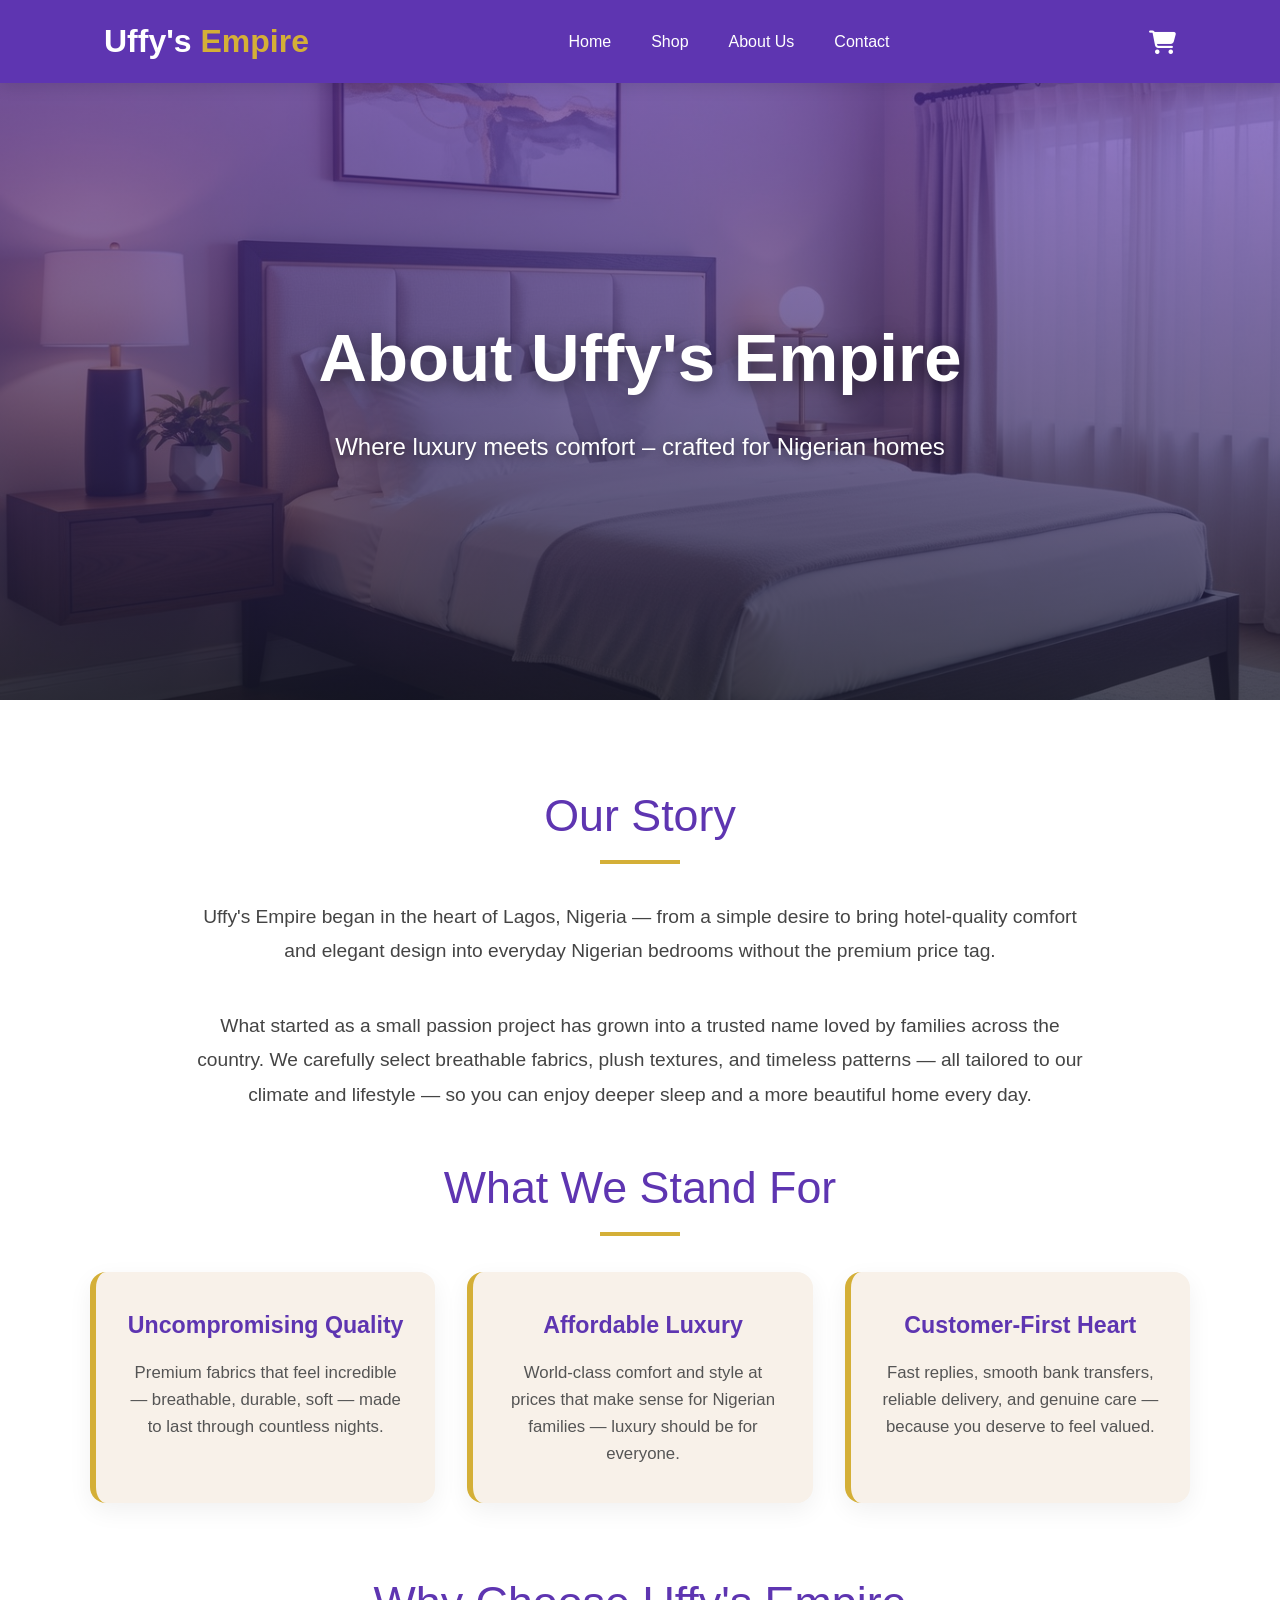
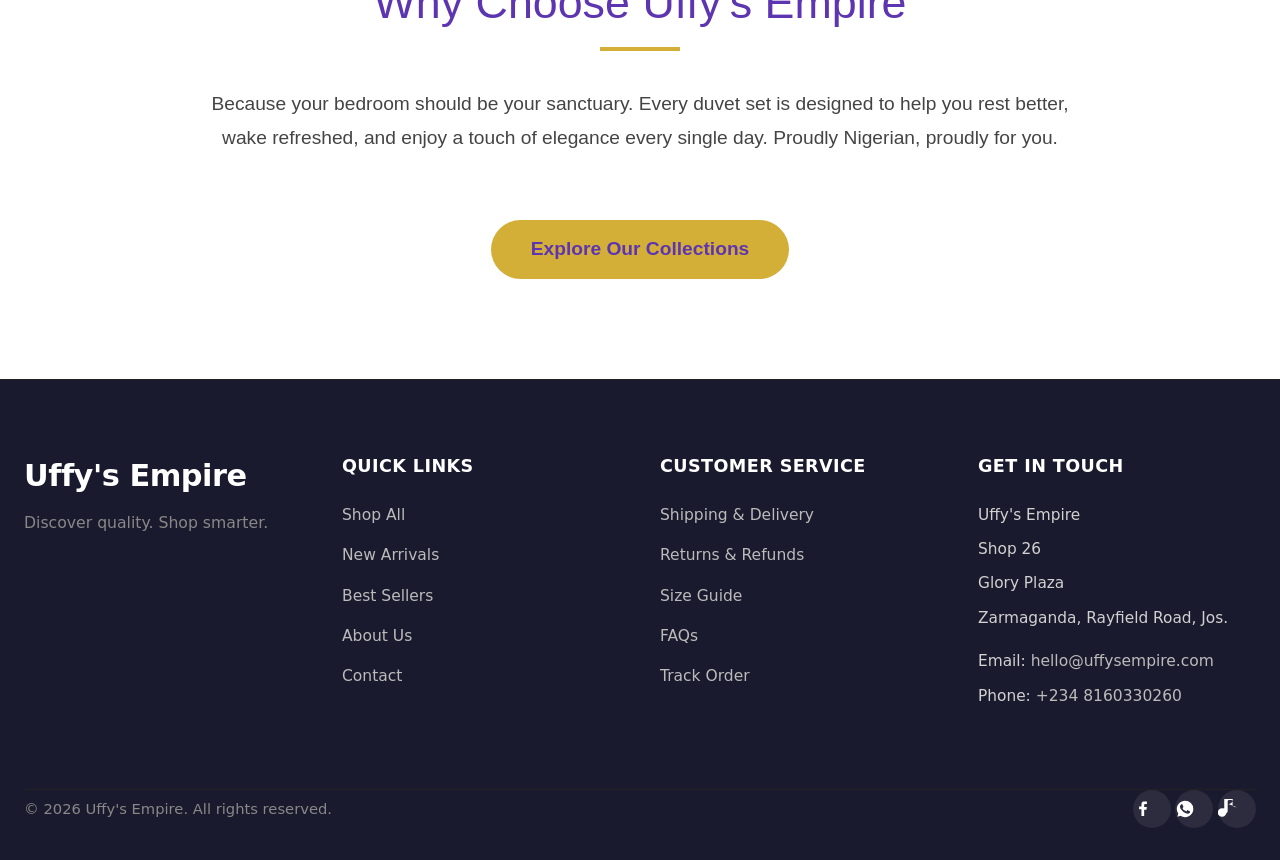
==== about.html @ 8145c13a "Create about.html" ====
<!DOCTYPE html>
<html lang="en">

<head>
    <meta charset="UTF-8" />
    <meta name="viewport" content="width=device-width, initial-scale=1.0" />
    <title>About Us - Uffy Empire | Premium Bedding & Duvets in Nigeria</title>
    <meta name="description"
        content="Discover the story behind Uffy Empire – luxury bedding crafted for Nigerian homes with comfort, style, and affordability." />
    <link rel="stylesheet" href="styles.css" />
    <link rel="stylesheet" href="https://cdnjs.cloudflare.com/ajax/libs/font-awesome/6.5.1/css/all.min.css">
    <!-- If you have any additional fonts or icons, include them here -->
</head>

<body>

    <!-- Navbar (copy your existing navbar from index.html) -->
    <nav class="navbar">
        <div class="nav-container">
            <div class="logo">
                <h2>Uffy's <span> Empire</span></h2>
            </div>
            <ul class="nav-menu" id="nav-menu">
                <li><a href="index.html">Home</a></li>
                <li><a href="shop.html">Shop</a></li>
                <li><a href="about.html">About Us</a></li>
                <li><a href="#footer">Contact</a></li>
            </ul>
            <div class="nav-icons">
                <i class="fas fa-shopping-cart cart-icon"></i>
            </div>
            <div class="hamburger" id="hamburger">
                <span></span>
                <span></span>
                <span></span>
            </div>
        </div>
    </nav>

    <!-- Page Header / Hero -->
    <section class="about-hero">
        <div class="hero-content">
            <h1>About Uffy's Empire</h1>
            <p>Where luxury meets comfort – crafted for Nigerian homes</p>
        </div>
    </section>

    <!-- Main Content -->
    <section class="about-section">
        <div class="container">

            <!-- Our Story -->
            <div class="section-title">Our Story</div>
            <p class="about-text">
                Uffy's Empire began in the heart of Lagos, Nigeria — from a simple desire to bring hotel-quality comfort
                and elegant design into everyday Nigerian bedrooms without the premium price tag.
            </p>
            <p class="about-text">
                What started as a small passion project has grown into a trusted name loved by families across the
                country. We carefully select breathable fabrics, plush textures, and timeless patterns — all tailored to
                our climate and lifestyle — so you can enjoy deeper sleep and a more beautiful home every day.
            </p>

            <!-- Core Values -->
            <div class="section-title">What We Stand For</div>

            <div class="values-grid">
                <div class="value-card">
                    <h3>Uncompromising Quality</h3>
                    <p>Premium fabrics that feel incredible — breathable, durable, soft — made to last through countless
                        nights.</p>
                </div>

                <div class="value-card">
                    <h3>Affordable Luxury</h3>
                    <p>World-class comfort and style at prices that make sense for Nigerian families — luxury should be
                        for everyone.</p>
                </div>

                <div class="value-card">
                    <h3>Customer-First Heart</h3>
                    <p>Fast replies, smooth bank transfers, reliable delivery, and genuine care — because you deserve to
                        feel valued.</p>
                </div>
            </div>

            <!-- Why Choose Us -->
            <div class="section-title">Why Choose Uffy's Empire</div>
            <p class="about-text centered">
                Because your bedroom should be your sanctuary. Every duvet set is designed to help you rest better, wake
                refreshed, and enjoy a touch of elegance every single day. Proudly Nigerian, proudly for you.
            </p>

            <!-- Call to Action -->
            <div class="cta-wrapper">
                <a href="shop.html" class="cta-btn">Explore Our Collections</a>
            </div>

        </div>
    </section>

    <!-- Footer -->
    <footer id="footer" class="site-footer">
        <div class="footer-container">

            <div class="footer-top">
                <!-- Column 1 - Brand / About snippet -->
                <div class="footer-brand">
                    <h3 class="brand-name">Uffy's Empire</h3>
                    <p class="brand-tagline">Discover quality. Shop smarter.</p>
                </div>

                <!-- Column 2 - Quick Links -->
                <div class="footer-column">
                    <h4>Quick Links</h4>
                    <ul>
                        <li><a href="/shop">Shop All</a></li>
                        <li><a href="/collections/new-arrivals">New Arrivals</a></li>
                        <li><a href="/collections/best-sellers">Best Sellers</a></li>
                        <li><a href="/pages/about-us">About Us</a></li>
                        <li><a href="/pages/contact">Contact</a></li>
                    </ul>
                </div>

                <!-- Column 3 - Customer Service -->
                <div class="footer-column">
                    <h4>Customer Service</h4>
                    <ul>
                        <li><a href="/pages/shipping">Shipping & Delivery</a></li>
                        <li><a href="/pages/returns">Returns & Refunds</a></li>
                        <li><a href="/pages/size-guide">Size Guide</a></li>
                        <li><a href="/pages/faq">FAQs</a></li>
                        <li><a href="/pages/track-order">Track Order</a></li>
                    </ul>
                </div>

                <!-- Column 4 - Contact & Address -->
                <div class="footer-column contact-column">
                    <h4>Get in Touch</h4>
                    <address>
                        <p>Uffy's Empire</p>
                        <p>Shop 26</p>
                        <p>Glory Plaza</p>
                        <p>Zarmaganda, Rayfield Road, Jos.</p>
                        <p class="mt-2">Email: <a href="mailto:hello@uffysempire.com">hello@uffysempire.com</a></p>
                        <p>Phone: <a href="tel:+2348160330260">+234 8160330260</a></p>
                    </address>
                </div>
            </div>

            <!-- Bottom bar -->
            <div class="footer-bottom">
                <div class="footer-bottom-left">
                    <p>© 2026 Uffy's Empire. All rights reserved.</p>
                </div>
                <div class="social">
                    <a href="#" aria-label="Facebook" class="social-link">
                        <svg viewBox="0 0 24 24" fill="currentColor">
                            <path
                                d="M13.397 20.997v-8.196h2.765l.411-3.209h-3.176V7.548c0-.926.258-1.56 1.587-1.56h1.684V3.127C15.849 3.038 14.888 3 13.629 3c-2.07 0-3.492.633-3.492 3.492v2.605H7.332v3.209h2.805v8.198h3.26z" />
                        </svg>
                    </a>
                    <a href="#" aria-label="WhatsApp" class="social-link">
                        <svg viewBox="0 0 24 24" fill="currentColor">
                            <path
                                d="M17.472 14.382c-.297-.149-1.758-.867-2.03-.967-.273-.099-.471-.148-.67.15-.197.297-.767.966-.94 1.164-.173.198-.347.223-.644.075-.297-.15-1.255-.463-2.39-1.475-.883-.788-1.48-1.761-1.653-2.059-.173-.297-.018-.458.13-.606.134-.133.298-.347.446-.52.149-.174.198-.298.297-.497.099-.198.05-.371-.025-.52-.074-.149-.669-1.612-.916-2.207-.242-.579-.487-.5-.669-.51-.173-.008-.371-.01-.57-.01-.198 0-.52.074-.792.372-.272.297-1.04 1.016-1.04 2.479 0 1.462 1.065 2.875 1.213 3.074.149.198 2.096 3.2 5.077 4.487.709.306 1.262.489 1.694.625.712.227 1.36.195 1.871.118.571-.085 1.758-.719 2.006-1.413.248-.694.248-1.289.173-1.413-.074-.124-.272-.198-.57-.347m-5.421 7.403h-.004a9.87 9.87 0 01-5.031-1.378l-.361-.214-3.741.982.998-3.648-.235-.374a9.86 9.86 0 01-1.51-5.26c.001-5.45 4.436-9.884 9.888-9.884 2.64 0 5.122 1.03 6.988 2.898a9.825 9.825 0 012.893 6.994c-.003 5.45-4.437 9.884-9.885 9.884" />
                        </svg>
                    </a>
                    <a href="https://www.tiktok.com/@uffy_luxurybedding" aria-label="TikTok" class="social-link">
                        <svg viewBox="0 0 448 512" fill="currentColor">
                            <path
                                d="M448 209.91a162.5 162.5 0 0 1-106.8-38.6l-.07-108.8a35.66 35.66 0 0 0-35.6-35.6h-54.3a35.66 35.66 0 0 0-35.6 35.6v237.3a72.5 72.5 0 1 1-72.5-72.5c13.3 0 25.9 3.6 36.8 10.1l.07 108.8a108.8 108.8 0 1 1-108.8-108.8c20.7 0 40.2 5.9 56.8 16.3l.07-237.3a108.8 108.8 0 1 1 108.8 108.8c-20.7 0-40.2-5.9-56.8-16.3z" />
                        </svg>
                    </a>
                </div>
            </div>

        </div>
    </footer>
    <!-- ... paste your footer code here ... -->

    <script src="script.js"></script>
</body>

</html>
---- styles.css ----
/* styles.css */
:root {
    --purple: #5E35B1;
    --gold: #D4AF37;
    --dark: #1A1A2E;
    --light: #F8F1E9;
}

* {
    margin: 0;
    padding: 0;
    box-sizing: border-box;
}

body {
    font-family: 'Segoe UI', Tahoma, Geneva, Verdana, sans-serif;
    background-color: var(--light);
    color: #333;
    line-height: 1.6;
}

/* Navbar */
.navbar {
    background-color: var(--purple);
    color: white;
    position: fixed;
    top: 0;
    width: 100%;
    z-index: 1000;
    box-shadow: 0 4px 15px rgba(0, 0, 0, 0.1);
}

.nav-container {
    max-width: 1200px;
    margin: 0 auto;
    padding: 1rem 5%;
    display: flex;
    align-items: center;
    justify-content: space-between;
}

.logo h2 {
    font-size: 2rem;
    font-weight: 700;
    color: white;
}

.nav-container img {
    width: 50px;
    height: 50px;
    border-radius: 20%;
}

.logo span {
    color: var(--gold);
}

.nav-menu {
    display: flex;
    gap: 2.5rem;
    list-style: none;
}

.nav-menu a {
    color: white;
    text-decoration: none;
    font-weight: 500;
    transition: color 0.3s;
}

.nav-menu a:hover {
    color: var(--gold);
}

.nav-icons {
    display: flex;
    align-items: center;
    gap: 1.5rem;
}

.cart-icon {
    font-size: 1.5rem;
    cursor: pointer;
    transition: transform 0.3s;
}

.cart-icon:hover {
    transform: scale(1.2);
}

.hamburger {
    display: none;
    flex-direction: column;
    gap: 5px;
    cursor: pointer;
}

.hamburger span {
    width: 25px;
    height: 3px;
    background-color: white;
    transition: all 0.3s;
}

/* Hero */
.hero {
    height: 100vh;
    background-image: linear-gradient(rgba(94, 53, 177, 0.65), rgba(26, 26, 46, 0.75)),
        url("images/hero section.jpg");
    background-size: cover;
    background-position: center;
    display: flex;
    align-items: center;
    justify-content: center;
    text-align: center;
    color: white;
    margin-top: 70px;
}

.hero-content {
    max-width: 800px;
    padding: 0 20px;
}

.hero-content h1 {
    font-size: 4.5rem;
    margin-bottom: 1rem;
    text-shadow: 0 4px 20px rgba(0, 0, 0, 0.6);
}

.hero-content p {
    font-size: 1.4rem;
    margin-bottom: 2.5rem;
    text-shadow: 0 2px 10px rgba(0, 0, 0, 0.5);
}

.cta-btn {
    background-color: var(--gold);
    color: var(--purple);
    padding: 14px 40px;
    font-size: 1.2rem;
    font-weight: 700;
    border: none;
    border-radius: 50px;
    cursor: pointer;
    transition: all 0.4s;
    text-decoration: none;
    display: inline-block;
}

.cta-btn:hover {
    background-color: white;
    transform: translateY(-5px);
    box-shadow: 0 10px 30px rgba(212, 175, 55, 0.4);
}

/* Products Section */
.products-section {
    padding: 100px 5% 80px;
    background-color: white;
}

.promo {
    text-align: center;
    font-size: 1.15rem;
    color: var(--gold);
    margin-bottom: 2.5rem;
    margin: 30px;
    padding: 30px;
}

.container {
    max-width: 1200px;
    margin: 0 auto;
}

.section-title {
    text-align: center;
    font-size: 2.8rem;
    color: var(--purple);
    margin-bottom: 3rem;
    position: relative;
}

.section-title::after {
    content: '';
    width: 80px;
    height: 4px;
    background: var(--gold);
    position: absolute;
    bottom: -12px;
    left: 50%;
    transform: translateX(-50%);
}

.products-grid {
    display: grid;
    grid-template-columns: repeat(auto-fit, minmax(320px, 1fr));
    gap: 2.5rem;
}

.product-card {
    background: white;
    border-radius: 20px;
    overflow: hidden;
    box-shadow: 0 10px 30px rgba(0, 0, 0, 0.08);
    transition: all 0.4s;
}

.product-card:hover {
    transform: translateY(-15px);
    box-shadow: 0 20px 40px rgba(94, 53, 177, 0.15);
}

.product-card img {
    width: 100%;
    height: 280px;
    object-fit: cover;
}

.product-info {
    padding: 1.8rem;
    text-align: center;
}

.product-info h3 {
    font-size: 1.35rem;
    color: var(--purple);
    margin-bottom: 0.5rem;
}

.product-info p {
    color: #666;
    margin-bottom: 1.2rem;
    font-size: 0.95rem;
}

.product-info .price {
    font-size: 1.5rem;
    font-weight: 700;
    color: var(--gold);
    margin-bottom: 1.2rem;
}

.buy-btn {
    background-color: var(--purple);
    color: white;
    border: none;
    padding: 12px 35px;
    font-size: 1.05rem;
    border-radius: 50px;
    cursor: pointer;
    transition: all 0.3s;
    width: 100%;
}

.buy-btn:hover {
    background-color: var(--gold);
    color: var(--purple);
    transform: scale(1.05);
}

/* Modal - Core fixes for scrolling & height control */
.modal {
    display: none;
    position: fixed;
    inset: 0;
    /* modern way: top/right/bottom/left = 0 */
    width: 100%;
    height: 100%;
    background-color: rgba(0, 0, 0, 0.75);
    align-items: center;
    justify-content: center;
    z-index: 2000;
    overflow-y: auto;
    /* ← allows the whole modal to scroll if needed */
    padding: 20px 10px;
    /* breathing room on small screens */
}

.modal-content {
    background: white;
    max-width: 700px;
    width: 90%;
    max-width: 720px;
    /* slightly wider cap is fine */
    max-height: 92vh;
    /* ← very important: prevent content taller than viewport */
    overflow-y: auto;
    /* ← THIS IS THE MAIN FIX: scroll inside the modal */
    border-radius: 20px;
    box-shadow: 0 20px 60px rgba(0, 0, 0, 0.3);
    position: relative;
}

/* Make inner layout flexible and prevent crushing */
.modal-body {
    display: flex;
    flex-direction: column;
    gap: 1.5rem;
    padding: 2rem;
    min-height: 0;
    /* helps flex children not overflow badly */
}

/* On larger screens → side-by-side image + details */
@media (min-width: 768px) {
    .modal-body {
        flex-direction: row;
        align-items: flex-start;
    }

    #modal-img {
        width: 45%;
        max-height: 420px;
        /* prevent huge images from forcing scroll too early */
        object-fit: cover;
        border-radius: 15px;
    }

    .modal-details {
        padding-left: 2rem;
    }
}

/* Small screens — make sure everything stacks nicely */
@media (max-width: 767px) {
    .modal-content {
        max-height: 90vh;
        /* tighter on phones */
    }

    #modal-img {
        max-height: 280px;
    }

    .modal-body {
        padding: 1.5rem 1.2rem;
    }

    .confirm-btn {
        padding: 14px;
        font-size: 1.1rem;
    }
}

.close-btn {
    position: absolute;
    top: 15px;
    right: 25px;
    font-size: 2.5rem;
    color: #aaa;
    cursor: pointer;
    z-index: 10;
    transition: color 0.3s;
}

.close-btn:hover {
    color: var(--purple);
}

.modal-body {
    display: flex;
    flex-direction: column;
    gap: 1.5rem;
    padding: 2rem;
}

@media (min-width: 768px) {
    .modal-body {
        flex-direction: row;
    }
}

#modal-img {
    width: 100%;
    max-height: 320px;
    object-fit: cover;
    border-radius: 15px;
}

@media (min-width: 768px) {
    #modal-img {
        width: 45%;
    }
}

.modal-details {
    flex: 1;
}

.modal-details h3 {
    color: var(--purple);
    font-size: 1.8rem;
    margin-bottom: 0.5rem;
}

.modal-price {
    font-size: 2rem;
    font-weight: 700;
    color: var(--gold);
    margin-bottom: 1.5rem;
}

/* Optional: style when max quantity is reached */
#qty-plus.disabled {
    opacity: 0.5;
    cursor: not-allowed;
    background: #ccc;
}

.transfer-box {
    background: #f8f1e9;
    padding: 1.5rem;
    border-radius: 15px;
    border-left: 6px solid var(--gold);
    margin-bottom: 2rem;
}

.transfer-box h4 {
    color: var(--purple);
    margin-bottom: 1rem;
    font-size: 1.25rem;
}

.transfer-box p {
    margin: 8px 0;
    font-size: 1.05rem;
}

.note {
    font-style: italic;
    color: #555;
    margin-top: 1rem;
}

.confirm-btn {
    background: var(--gold);
    color: var(--purple);
    border: none;
    width: 100%;
    padding: 16px;
    font-size: 1.2rem;
    font-weight: 700;
    border-radius: 50px;
    cursor: pointer;
    transition: all 0.3s;
}

.confirm-btn:hover {
    background: var(--purple);
    color: white;
}

.testimonials-section {
    background: #f8f6f2;
    padding: 5rem 1.5rem 4rem;
    font-family: system-ui, -apple-system, sans-serif;
}

.container {
    max-width: 1400px;
    margin: 0 auto;
}

.section-header {
    text-align: center;
    margin-bottom: 3.5rem;
}

.section-header h2 {
    font-size: 2.6rem;
    color: #1a1a1a;
    margin-bottom: 0.8rem;
    font-weight: 700;
    letter-spacing: -0.5px;
}

.section-header p {
    font-size: 1.15rem;
    color: #555;
    max-width: 580px;
    margin: 0 auto;
}

.testimonials-grid {
    display: grid;
    grid-template-columns: 1fr;
    gap: 2rem;
    max-width: 1100px;
    margin: 0 auto;
}

.testimonial-card {
    background: white;
    border-radius: 16px;
    overflow: hidden;
    box-shadow: 0 10px 30px rgba(0, 0, 0, 0.08);
    transition: transform 0.28s ease, box-shadow 0.28s ease;
}

.testimonial-card:hover {
    transform: translateY(-8px);
    box-shadow: 0 20px 40px rgba(0, 0, 0, 0.12);
}

.testimonial-image img {
    width: 100%;
    height: 220px;
    object-fit: cover;
    object-position: center;
}

.testimonial-content {
    padding: 1.8rem 1.6rem 2rem;
    text-align: center;
}

.quote {
    font-size: 1.05rem;
    line-height: 1.65;
    color: #333;
    margin: 0 0 1.4rem;
    font-style: italic;
}

.author {
    margin-bottom: 1rem;
}

.name {
    font-weight: 600;
    color: #111;
    font-size: 1.05rem;
    display: block;
}

.location {
    color: #777;
    font-size: 0.95rem;
}

.stars {
    color: #f4c430;
    font-size: 1.4rem;
    letter-spacing: 3px;
}

/* ── Responsive Layout ──────────────────────────────────────── */

@media (min-width: 640px) {
    .testimonials-grid {
        grid-template-columns: repeat(2, 1fr);
    }

    .testimonial-image img {
        height: 240px;
    }
}

@media (min-width: 940px) {
    .testimonials-grid {
        grid-template-columns: repeat(4, 1fr);
        gap: 1.8rem;
    }

    .testimonial-image img {
        height: 180px;
    }

    .quote {
        font-size: 1rem;
    }
}

@media (min-width: 1200px) {
    .testimonials-section {
        padding: 7rem 2rem 5rem;
    }

    .section-header h2 {
        font-size: 3.2rem;
    }

    .testimonial-image img {
        height: 200px;
    }
}

/* Very small phones */
@media (max-width: 480px) {
    .section-header h2 {
        font-size: 2.1rem;
    }

    .testimonial-image img {
        height: 200px;
    }
}

/* Footer */
.site-footer {
    background: var(--dark);
    color: #d1d1d1;
    font-family: system-ui, -apple-system, sans-serif;

    padding: 4.5rem 0 2rem;
    border-top: 1px solid #222;
}

.footer-container {
    max-width: 1400px;
    margin: 0 auto;
    padding: 0 24px;
}

.footer-top {
    display: grid;
    grid-template-columns: repeat(auto-fit, minmax(220px, 1fr));
    gap: 3rem 2.5rem;
    margin-bottom: 4.5rem;
}

.footer-brand .brand-name {
    color: white;
    font-size: 1.9rem;
    font-weight: 700;
    margin: 0 0 0.6rem;
    letter-spacing: -0.5px;
}

.footer-brand .brand-tagline {
    color: #888;
    font-size: 0.98rem;
    margin: 0;
    max-width: 260px;
}

.footer-column h4 {
    color: white;
    font-size: 1.1rem;
    font-weight: 600;
    margin: 0 0 1.4rem;
    letter-spacing: 0.4px;
    text-transform: uppercase;
}

.footer-column ul {
    list-style: none;
    padding: 0;
    margin: 0;
}

.footer-column li {
    margin-bottom: 0.9rem;
}

.footer-column a {
    color: #bbb;
    text-decoration: none;
    font-size: 0.97rem;
    transition: all 0.22s ease;
}

.footer-column a:hover,
.footer-column a:focus {
    color: white;
    transform: translateX(4px);
}

address {
    font-style: normal;
    line-height: 1.7;
    font-size: 0.96rem;
}

address p {
    margin: 0.5rem 0;
}

address a {
    color: #bbb;
    text-decoration: none;
}

address a:hover {
    color: #fff;
    text-decoration: underline;
}

.mt-2 {
    margin-top: 1.1rem;
}

/* ── Bottom Bar ──────────────────────────────────────── */
/* ── Bottom Bar ──────────────────────────────────────── */
.footer-bottom {
    display: flex;
    flex-wrap: nowrap;
    justify-content: space-between;
    align-items: center;
    padding: 2.2rem auto;
    border-top: 1px solid #222;
    font-size: 0.92rem;
    color: #888;
}

.footer-bottom-left {
    margin-bottom: 1rem;
    /* space when it wraps on mobile */
}

.social-icons {
    display: inline-flex;
    gap: 0.8rem;
    /* slightly more breathing room between icons */
    align-items: center;
}

.social-link {
    color: white;
    width: 38px;
    height: 38px;
    display: inline-flex;
    place-items: center;
    border-radius: 50%;
    /* circle is more modern & common */
    transition: all 0.25s ease;
    background: rgba(255, 255, 255, 0.08);
    /* subtle background */
}

.social-link svg {
    width: 20px;
    height: 20px;
}

.social-link:hover,
.social-link:focus {
    color: white;
    background: var(--purple);
    transform: translateY(-3px);
}

/* ── Push social icons to the right ─────────────────────────────── */
@media (min-width: 640px) {
    .footer-bottom {
        flex-wrap: nowrap;
    }

    .footer-bottom-left {
        margin-bottom: 0;
    }

    .social-icons {
        margin-left: auto;
        /* ← this is the key line */
    }
}

/* Mobile – center everything when stacked */
@media (max-width: 639px) {
    .footer-bottom {
        flex-direction: column;
        text-align: center;
        gap: 1.4rem;
    }

    .social-icons {
        justify-content: center;
    }
}

/* Responsive Media Queries */
@media (max-width: 992px) {
    .hero-content h1 {
        font-size: 3.5rem;
    }
}

@media (max-width: 768px) {
    .hamburger {
        display: flex;
    }

    .nav-menu {
        position: fixed;
        top: 70px;
        left: -100%;
        width: 100%;
        height: calc(100vh - 70px);
        background: var(--purple);
        flex-direction: column;
        align-items: center;
        justify-content: center;
        gap: 2.5rem;
        transition: left 0.4s ease;
        z-index: 999;
    }

    .nav-menu.active {
        left: 0;
    }

    .products-grid {
        grid-template-columns: repeat(auto-fit, minmax(280px, 1fr));
    }

    .hero-content h1 {
        font-size: 3rem;
    }
}

@media (max-width: 480px) {
    .hero-content h1 {
        font-size: 2.6rem;
    }

    .section-title {
        font-size: 2.3rem;
    }
}


/* ── About Page Specific ──────────────────────────────────────────────── */

.about-hero {
    height: 60vh;
    background-image: linear-gradient(rgba(94, 53, 177, 0.65), rgba(26, 26, 46, 0.75)),
        url("images/about\ hero.jpg");
    /* ← replace with your image */
    display: flex;
    align-items: center;
    justify-content: center;
    text-align: center;
    color: white;
    margin-top: 70px;
    background-repeat: no-repeat;
    background-size: cover;
    background-position: center;
    height: 70vh;
}

.about-hero h1 {
    font-size: 4.2rem;
    margin-bottom: 1rem;
    text-shadow: 0 4px 20px rgba(0, 0, 0, 0.6);
}

.about-hero p {
    font-size: 1.5rem;
    max-width: 800px;
    margin: 0 auto;
    text-shadow: 0 2px 10px rgba(0, 0, 0, 0.5);
}

.about-section {
    padding: 80px 5% 100px;
    background: white;
}

.about-text {
    font-size: 1.2rem;
    color: #444;
    line-height: 1.8;
    max-width: 900px;
    margin: 0 auto 2.5rem;
    text-align: center;
}

.about-text.centered {
    text-align: center;
}

.values-grid {
    display: grid;
    grid-template-columns: repeat(auto-fit, minmax(300px, 1fr));
    gap: 2rem;
    max-width: 1100px;
    margin: 0 auto 4rem;
}

.value-card {
    background: #f8f1e9;
    padding: 2.2rem 1.8rem;
    border-radius: 16px;
    text-align: center;
    border-left: 6px solid var(--gold);
    box-shadow: 0 8px 25px rgba(0, 0, 0, 0.06);
    transition: transform 0.3s ease;
}

.value-card:hover {
    transform: translateY(-8px);
}

.value-card h3 {
    color: var(--purple);
    font-size: 1.45rem;
    margin-bottom: 1rem;
}

.value-card p {
    color: #555;
    font-size: 1.05rem;
}

.cta-wrapper {
    text-align: center;
    margin-top: 4rem;
}

/* Responsive adjustments */
@media (max-width: 768px) {
    .about-hero {
        height: 50vh;
    }

    .about-hero h1 {
        font-size: 3.2rem;
    }

    .about-hero p {
        font-size: 1.3rem;
    }

    .about-section {
        padding: 60px 5% 80px;
    }
}

@media (max-width: 480px) {
    .about-hero h1 {
        font-size: 2.6rem;
    }

    .about-hero p {
        font-size: 1.15rem;
    }

    .value-card {
        padding: 1.8rem 1.4rem;
    }
}
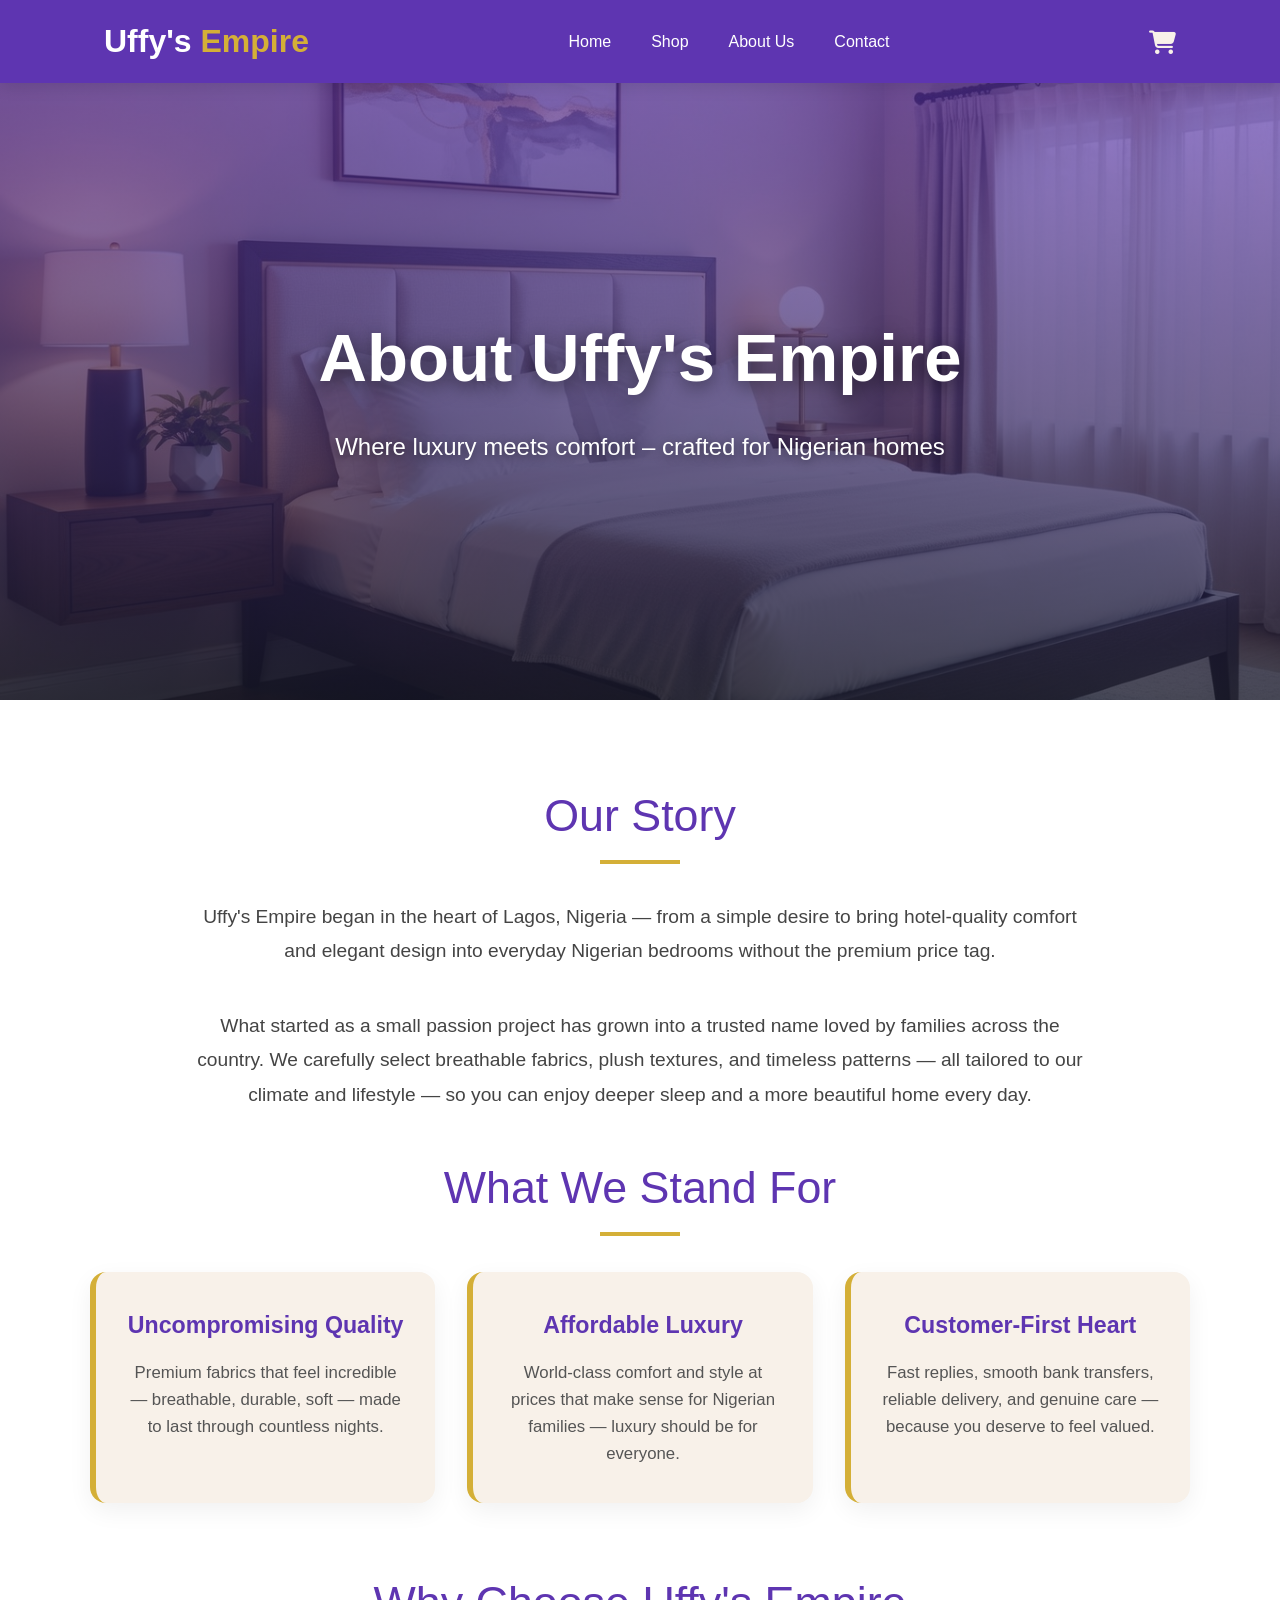
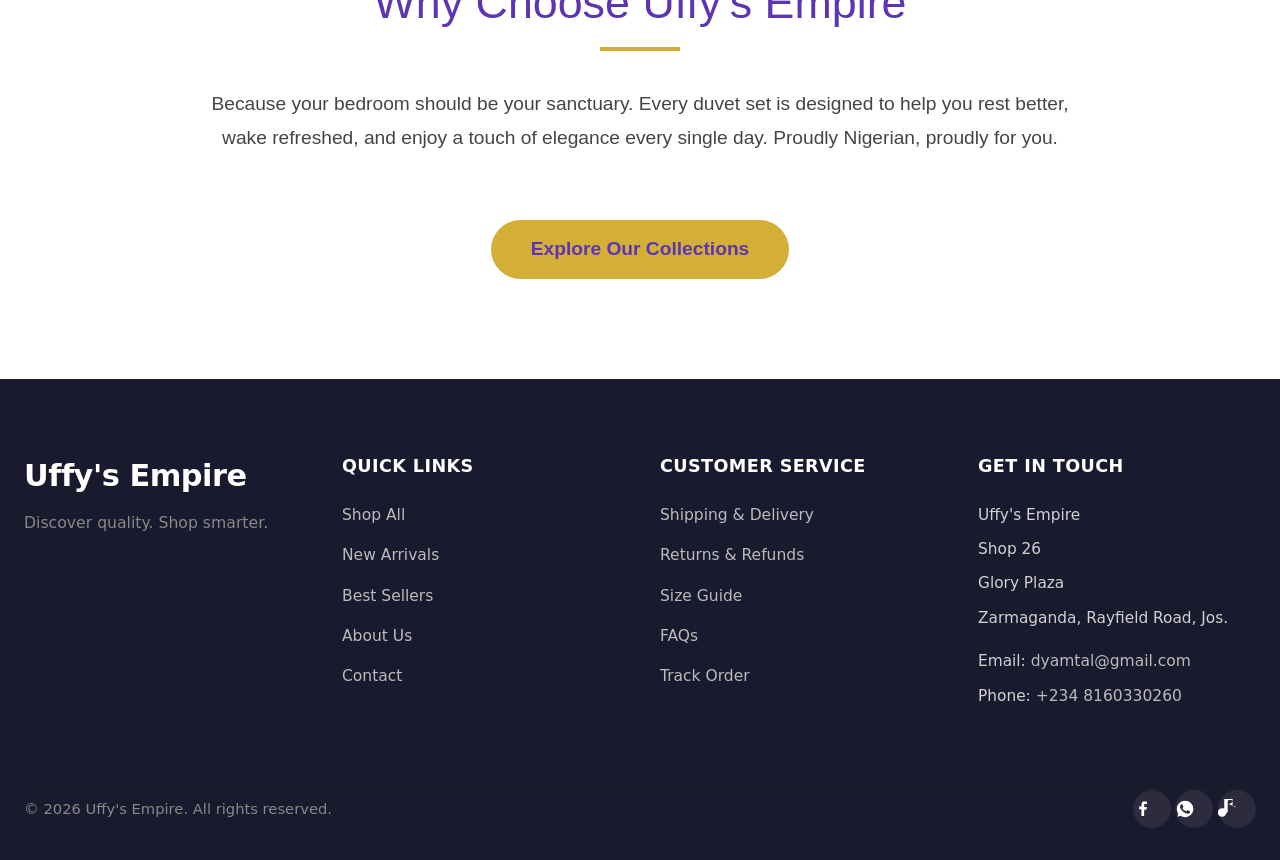
==== commit ebe518f4: "Update about.html" ====
--- a/about.html
+++ b/about.html
@@ -142,7 +142,7 @@
                         <p>Shop 26</p>
                         <p>Glory Plaza</p>
                         <p>Zarmaganda, Rayfield Road, Jos.</p>
-                        <p class="mt-2">Email: <a href="mailto:hello@uffysempire.com">hello@uffysempire.com</a></p>
+                        <p class="mt-2">Email: <a href="mailto:dyamtal@gmail.com">dyamtal@gmail.com</a></p>
                         <p>Phone: <a href="tel:+2348160330260">+234 8160330260</a></p>
                     </address>
                 </div>
--- a/styles.css
+++ b/styles.css
@@ -82,10 +82,15 @@
     font-size: 1.5rem;
     cursor: pointer;
     transition: transform 0.3s;
+    color: var(--light);
 }
 
 .cart-icon:hover {
     transform: scale(1.2);
+}
+
+.cart-icon a {
+    color: var(--light);
 }
 
 .hamburger {
@@ -258,6 +263,27 @@
     background-color: var(--gold);
     color: var(--purple);
     transform: scale(1.05);
+}
+
+.action-buttons button {
+    padding: 10px 16px;
+    font-size: 0.95rem;
+    border: none;
+    border-radius: 6px;
+    cursor: pointer;
+    transition: all 0.2s;
+}
+
+
+
+.add-to-cart-btn:hover {
+    background: var(--gold);
+}
+
+.buy-btn {
+    background: var(--purple);
+    /* blue - keep your existing style if any */
+    color: white;
 }
 
 /* Modal - Core fixes for scrolling & height control */
@@ -786,20 +812,21 @@
     .nav-menu {
         position: fixed;
         top: 70px;
-        left: -100%;
-        width: 100%;
-        height: calc(100vh - 70px);
-        background: var(--purple);
+        right: -100%;
+        width: 50%;
+        height: 500px;
+        background: var(--dark);
         flex-direction: column;
         align-items: center;
         justify-content: center;
         gap: 2.5rem;
         transition: left 0.4s ease;
         z-index: 999;
+        opacity: 95%;
     }
 
     .nav-menu.active {
-        left: 0;
+        right: 0;
     }
 
     .products-grid {
